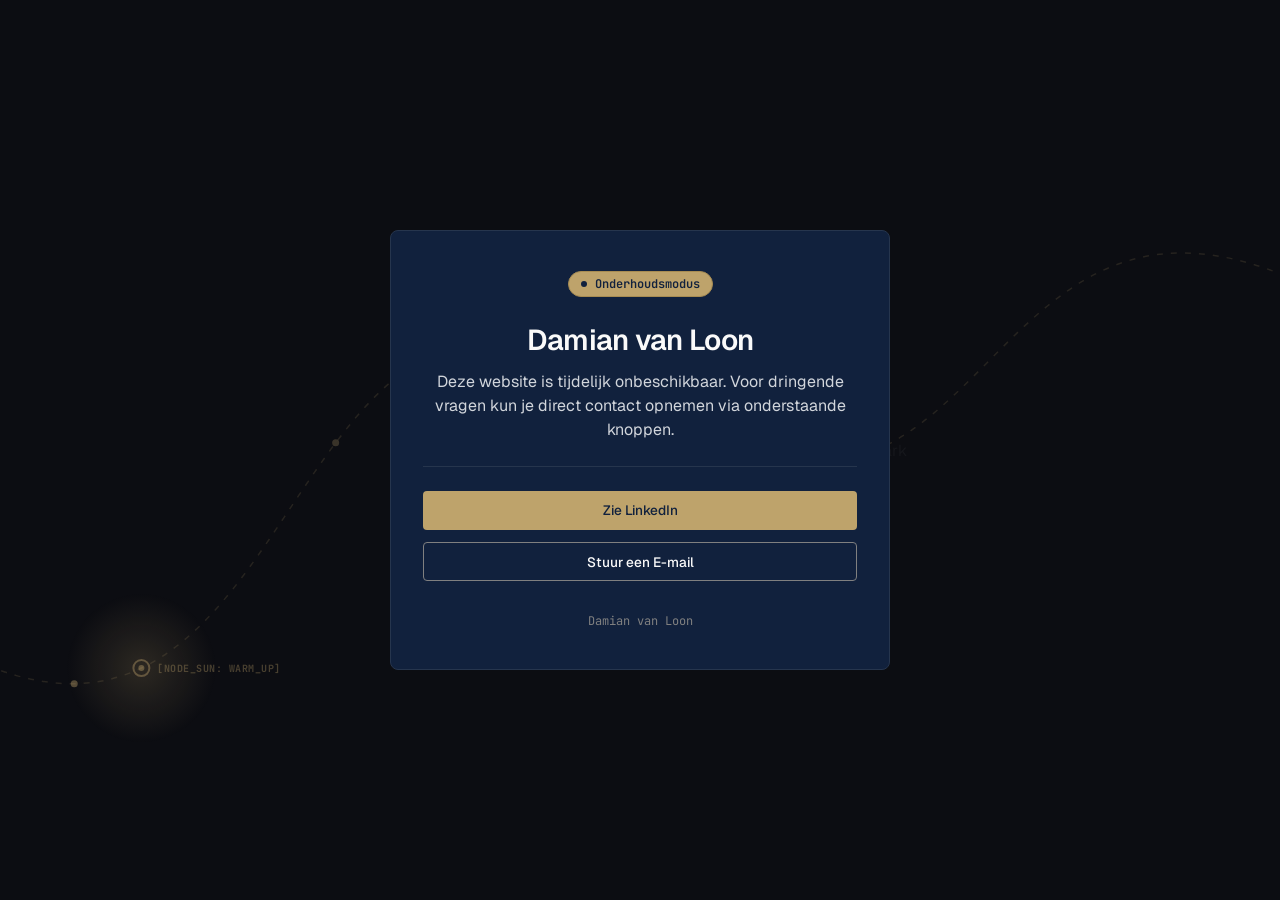
==== index.html @ ec1313b7 "Splash screen toegevoegd" ====
<!DOCTYPE html>
<html lang="nl">

<head>
    <meta charset="UTF-8">
    <meta name="viewport" content="width=device-width, initial-scale=1.0">
    <title>Damian van Loon | In Onderhoud</title>
    <meta name="description" content="Website van Damian van Loon is momenteel in onderhoud.">
    <!-- Favicons -->
    <link rel="apple-touch-icon" sizes="180x180" href="assets/logos/apple-touch-icon.png">
    <link rel="icon" type="image/png" sizes="32x32" href="assets/logos/favicon-32x32.png">
    <link rel="icon" type="image/png" sizes="16x16" href="assets/logos/favicon-16x16.png">
    <link rel="icon" type="image/png" sizes="64x64" href="assets/logos/favicon-64x64.png">
    <link rel="shortcut icon" href="assets/logos/favicon.ico">
    <!-- Google Fonts -->
    <link rel="preconnect" href="https://fonts.googleapis.com">
    <link rel="preconnect" href="https://fonts.gstatic.com" crossorigin>
    <link
        href="https://fonts.googleapis.com/css2?family=Geist:wght@300;400;500;600;700&family=JetBrains+Mono:wght@400;500;600&display=swap"
        rel="stylesheet">
    <style>
        :root {
            --bg-base: #0c0d12;
            --bg-card: #11213D;
            --border-color: #26354d;
            --border-hover: #808080;
            --text-primary: #fafafa;
            --text-secondary: #d1d5db;
            --accent-blue: #BEA36B;
            --accent-blue-dark: #a88c52;
            --font-sans: 'Geist', -apple-system, sans-serif;
            --font-mono: 'JetBrains Mono', monospace;
        }

        * {
            box-sizing: border-box;
            margin: 0;
            padding: 0;
        }

        body {
            background-color: var(--bg-base);
            color: var(--text-primary);
            font-family: var(--font-sans);
            min-height: 100vh;
            display: flex;
            align-items: center;
            justify-content: center;
            padding: 1.5rem;
        }

        .maintenance-container {
            max-width: 500px;
            width: 100%;
            background-color: var(--bg-card);
            border: 1px solid var(--border-color);
            border-radius: 8px;
            padding: 2.5rem 2rem;
            text-align: center;
        }

        .status-badge {
            display: inline-flex;
            align-items: center;
            gap: 0.5rem;
            background-color: var(--accent-blue);
            /* Solid Gold: #BEA36B */
            color: var(--bg-card);
            /* Deep Navy #11213D */
            font-family: var(--font-mono);
            font-weight: 600;
            font-size: 0.75rem;
            padding: 0.25rem 0.75rem;
            border-radius: 9999px;
            border: 1px solid var(--accent-blue-dark);
            margin-bottom: 1.5rem;
        }

        .status-dot {
            width: 6px;
            height: 6px;
            background-color: var(--bg-card);
            /* Navy dot for high contrast */
            border-radius: 50%;
        }

        h1 {
            font-size: 1.8rem;
            font-weight: 600;
            margin-bottom: 0.75rem;
            letter-spacing: -0.025em;
        }

        .subtitle {
            font-size: 1rem;
            color: var(--text-secondary);
            margin-bottom: 1.5rem;
            line-height: 1.5;
        }

        .divider {
            height: 1px;
            background-color: var(--border-color);
            margin: 1.5rem 0;
        }

        .contact-links {
            display: flex;
            flex-direction: column;
            gap: 0.75rem;
        }

        .btn {
            display: flex;
            align-items: center;
            justify-content: center;
            gap: 0.5rem;
            padding: 0.6rem 1rem;
            border-radius: 4px;
            text-decoration: none;
            font-size: 0.85rem;
            font-weight: 500;
            transition: all 0.15s ease;
            border: 1px solid transparent;
            cursor: pointer;
        }

        .btn-primary {
            background-color: var(--accent-blue);
            /* Gold: #BEA36B */
            color: var(--bg-card);
            /* Navy: #11213D */
        }

        .btn-primary:hover {
            background-color: var(--accent-blue-dark);
        }

        .btn-secondary {
            background-color: transparent;
            color: var(--text-primary);
            border-color: var(--border-hover);
            /* Gray: #808080 */
        }

        .btn-secondary:hover {
            background-color: var(--bg-base);
            border-color: var(--text-primary);
        }

        .footer-note {
            margin-top: 2rem;
            font-size: 0.75rem;
            color: var(--border-hover);
            /* Gray: #808080 */
            font-family: var(--font-mono);
        }

        /* --- Dynamic Ambient Background CSS Variables & Styles --- */
        :root {
            --bg-path-color: rgba(38, 53, 77, 0.15);
            --bg-packet-color: rgba(190, 163, 107, 0.35);
            --bg-glow-color: rgba(190, 163, 107, 0.12);
        }

        .time-morning {
            --bg-path-color: rgba(190, 163, 107, 0.15);
            --bg-packet-color: rgba(190, 163, 107, 0.4);
            --bg-glow-color: rgba(190, 163, 107, 0.18);
        }

        .time-afternoon {
            --bg-path-color: rgba(24, 99, 246, 0.15);
            --bg-packet-color: rgba(24, 99, 246, 0.4);
            --bg-glow-color: rgba(24, 99, 246, 0.18);
        }

        .time-evening {
            --bg-path-color: rgba(190, 163, 107, 0.18);
            --bg-packet-color: rgba(190, 163, 107, 0.45);
            --bg-glow-color: rgba(190, 163, 107, 0.22);
        }

        .time-night {
            --bg-path-color: rgba(38, 53, 77, 0.2);
            --bg-packet-color: rgba(24, 99, 246, 0.3);
            --bg-glow-color: rgba(24, 99, 246, 0.12);
        }

        #ambient-bg-svg {
            position: fixed;
            top: 0;
            left: 0;
            width: 100vw;
            height: 100vh;
            pointer-events: none;
            z-index: -2;
        }

        #ambient-orbit-path {
            transition: stroke 1.5s ease-in-out;
        }

        .ambient-packet {
            transition: fill 1.5s ease-in-out;
        }

        #ambient-master-node circle {
            transition: fill 1.5s ease-in-out, stroke 1.5s ease-in-out;
        }

        #ambient-node-label {
            transition: fill 1.5s ease-in-out;
            letter-spacing: 0.05em;
            user-select: none;
            opacity: 0.85;
        }

        .bg-logo-watermark {
            position: fixed;
            top: 50%;
            right: 5%;
            transform: translateY(-50%);
            width: 45vw;
            max-width: 600px;
            opacity: 0.04;
            pointer-events: none;
            z-index: -1;
            filter: grayscale(1);
        }
    </style>
    <script src="bg-dynamic.js" defer></script>
</head>

<body>
    <!-- Background Logo Watermark -->
    <img src="assets/logos/Zilver_DVL_Logo.png" alt="Damian van Loon Logo Watermark" class="bg-logo-watermark">

    <div class="maintenance-container">
        <div class="status-badge">
            <span class="status-dot"></span>
            <span>Onderhoudsmodus</span>
        </div>
        <h1>Damian van Loon</h1>
        <p class="subtitle">
            Deze website is tijdelijk onbeschikbaar. Voor dringende
            vragen kun je direct contact opnemen via onderstaande knoppen.
        </p>

        <div class="divider"></div>

        <div class="contact-links">
            <a href="https://www.linkedin.com/in/damian-van-loon-9070428a/" target="_blank" rel="noopener"
                class="btn btn-primary">
                Zie LinkedIn
            </a>
            <a href="mailto:damianloon@gmail.com" class="btn btn-secondary">
                Stuur een E-mail
            </a>
        </div>

        <div class="footer-note">
            Damian van Loon
        </div>
    </div>

</body>

</html>
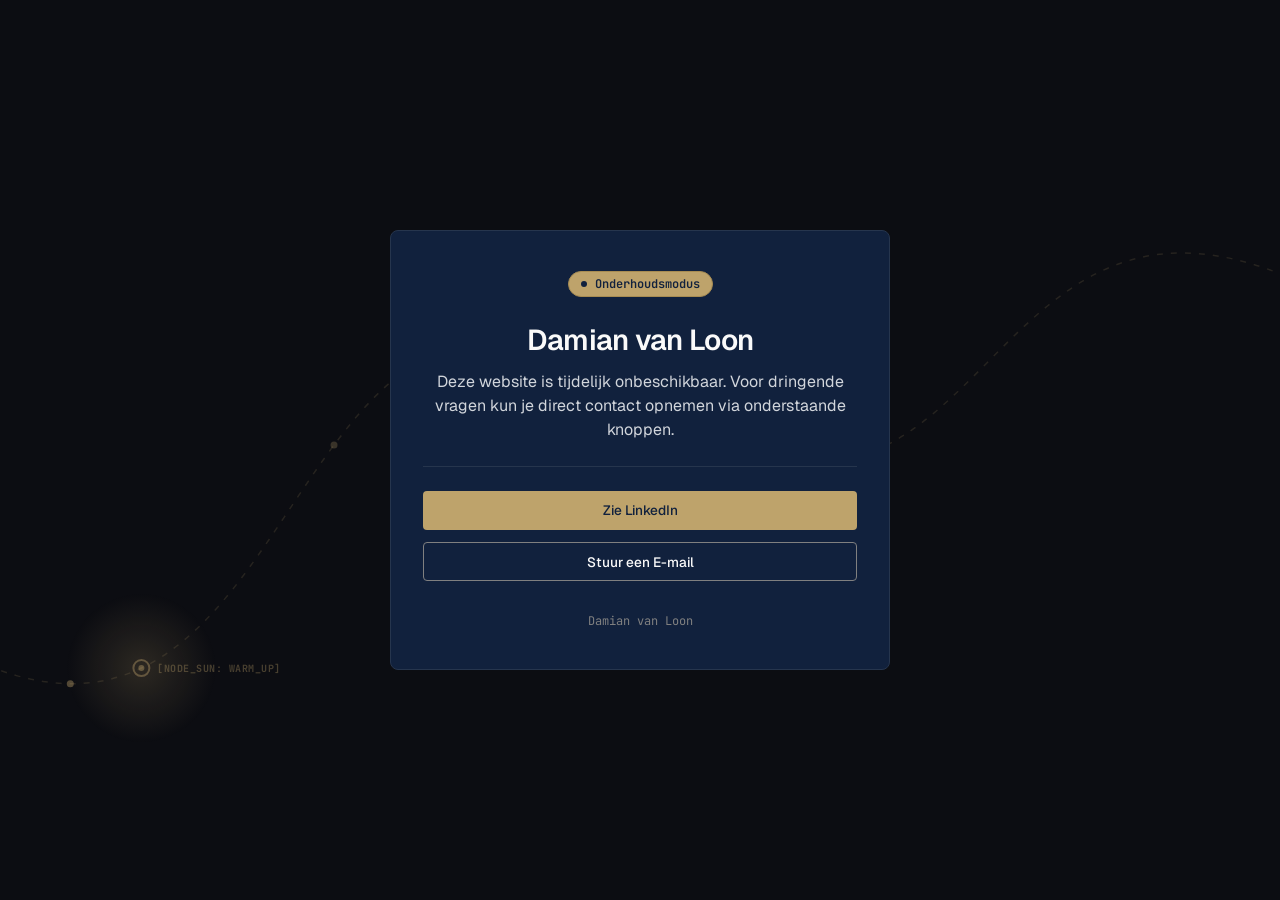
==== commit a12a4d97: "Onderhoudsscherm watermerk gewist" ====
--- a/index.html
+++ b/index.html
@@ -216,25 +216,11 @@
             opacity: 0.85;
         }
 
-        .bg-logo-watermark {
-            position: fixed;
-            top: 50%;
-            right: 5%;
-            transform: translateY(-50%);
-            width: 45vw;
-            max-width: 600px;
-            opacity: 0.04;
-            pointer-events: none;
-            z-index: -1;
-            filter: grayscale(1);
-        }
     </style>
     <script src="bg-dynamic.js" defer></script>
 </head>
 
 <body>
-    <!-- Background Logo Watermark -->
-    <img src="assets/logos/Zilver_DVL_Logo.png" alt="Damian van Loon Logo Watermark" class="bg-logo-watermark">
 
     <div class="maintenance-container">
         <div class="status-badge">
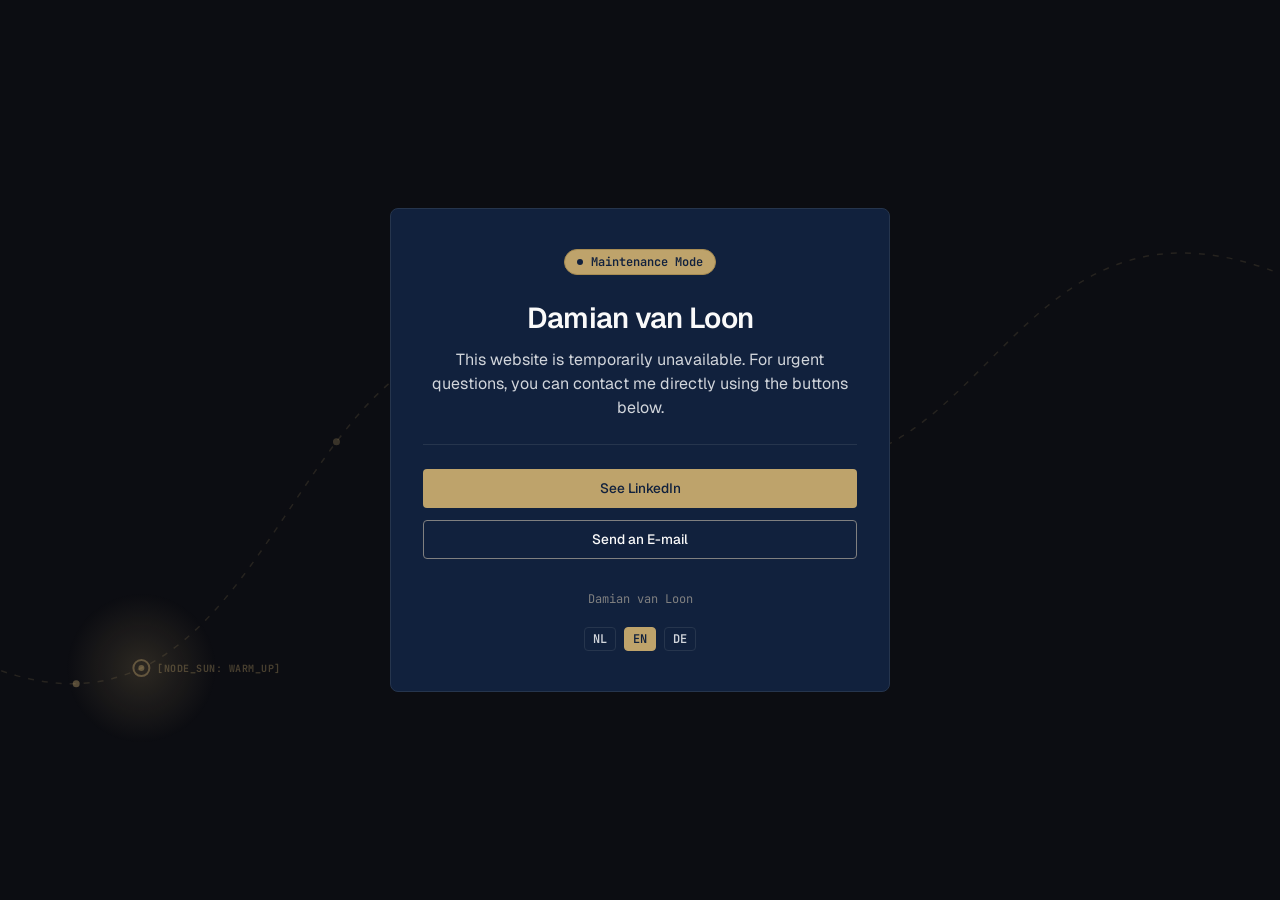
==== commit 3f9df5dc: "Vertaling toegevoegd in de footer. DE & EN" ====
--- a/index.html
+++ b/index.html
@@ -216,7 +216,38 @@
             opacity: 0.85;
         }
 
+        .language-switcher {
+            margin-top: 1.25rem;
+            display: flex;
+            justify-content: center;
+            gap: 0.5rem;
+        }
+
+        .lang-btn {
+            background-color: transparent;
+            border: 1px solid var(--border-color);
+            color: var(--text-secondary);
+            font-family: var(--font-mono);
+            font-size: 0.75rem;
+            font-weight: 600;
+            padding: 0.2rem 0.5rem;
+            border-radius: 4px;
+            cursor: pointer;
+            transition: all 0.15s ease;
+        }
+
+        .lang-btn:hover {
+            border-color: var(--border-hover);
+            color: var(--text-primary);
+        }
+
+        .lang-btn.active {
+            background-color: var(--accent-blue);
+            border-color: var(--accent-blue);
+            color: var(--bg-card);
+        }
     </style>
+    <script src="translations.js"></script>
     <script src="bg-dynamic.js" defer></script>
 </head>
 
@@ -225,10 +256,10 @@
     <div class="maintenance-container">
         <div class="status-badge">
             <span class="status-dot"></span>
-            <span>Onderhoudsmodus</span>
+            <span data-i18n="maintenance_mode">Onderhoudsmodus</span>
         </div>
         <h1>Damian van Loon</h1>
-        <p class="subtitle">
+        <p class="subtitle" data-i18n="maintenance_subtitle">
             Deze website is tijdelijk onbeschikbaar. Voor dringende
             vragen kun je direct contact opnemen via onderstaande knoppen.
         </p>
@@ -237,10 +268,10 @@
 
         <div class="contact-links">
             <a href="https://www.linkedin.com/in/damian-van-loon-9070428a/" target="_blank" rel="noopener"
-                class="btn btn-primary">
+                class="btn btn-primary" data-i18n="linkedin_btn">
                 Zie LinkedIn
             </a>
-            <a href="mailto:damianloon@gmail.com" class="btn btn-secondary">
+            <a href="mailto:damianloon@gmail.com" class="btn btn-secondary" data-i18n="email_btn">
                 Stuur een E-mail
             </a>
         </div>
@@ -248,8 +279,67 @@
         <div class="footer-note">
             Damian van Loon
         </div>
+
+        <div class="language-switcher">
+            <button class="lang-btn" data-lang="nl">NL</button>
+            <button class="lang-btn" data-lang="en">EN</button>
+            <button class="lang-btn" data-lang="de">DE</button>
+        </div>
     </div>
 
+    <script>
+        // Simple i18n manager for maintenance page
+        document.addEventListener('DOMContentLoaded', () => {
+            const langBtns = document.querySelectorAll('.lang-btn');
+            
+            function getLanguage() {
+                const saved = localStorage.getItem('language');
+                if (saved && ['nl', 'en', 'de'].includes(saved)) return saved;
+                const browserLang = navigator.language.slice(0, 2);
+                if (['nl', 'en', 'de'].includes(browserLang)) return browserLang;
+                return 'nl';
+            }
+            
+            function setLanguage(lang) {
+                localStorage.setItem('language', lang);
+                document.documentElement.lang = lang;
+                
+                // Update page title & meta
+                if (translations[lang]?.ui?.maintenance_title) {
+                    document.title = translations[lang].ui.maintenance_title;
+                }
+                const metaDesc = document.querySelector('meta[name="description"]');
+                if (metaDesc && translations[lang]?.ui?.maintenance_desc) {
+                    metaDesc.content = translations[lang].ui.maintenance_desc;
+                }
+                
+                // Update all elements with data-i18n
+                document.querySelectorAll('[data-i18n]').forEach(el => {
+                    const key = el.getAttribute('data-i18n');
+                    if (translations[lang]?.ui[key]) {
+                        el.innerHTML = translations[lang].ui[key];
+                    }
+                });
+                
+                // Update active button state
+                langBtns.forEach(btn => {
+                    if (btn.getAttribute('data-lang') === lang) {
+                        btn.classList.add('active');
+                    } else {
+                        btn.classList.remove('active');
+                    }
+                });
+            }
+            
+            langBtns.forEach(btn => {
+                btn.addEventListener('click', () => {
+                    setLanguage(btn.getAttribute('data-lang'));
+                });
+            });
+            
+            // Initial load
+            setLanguage(getLanguage());
+        });
+    </script>
 </body>
-
 </html>
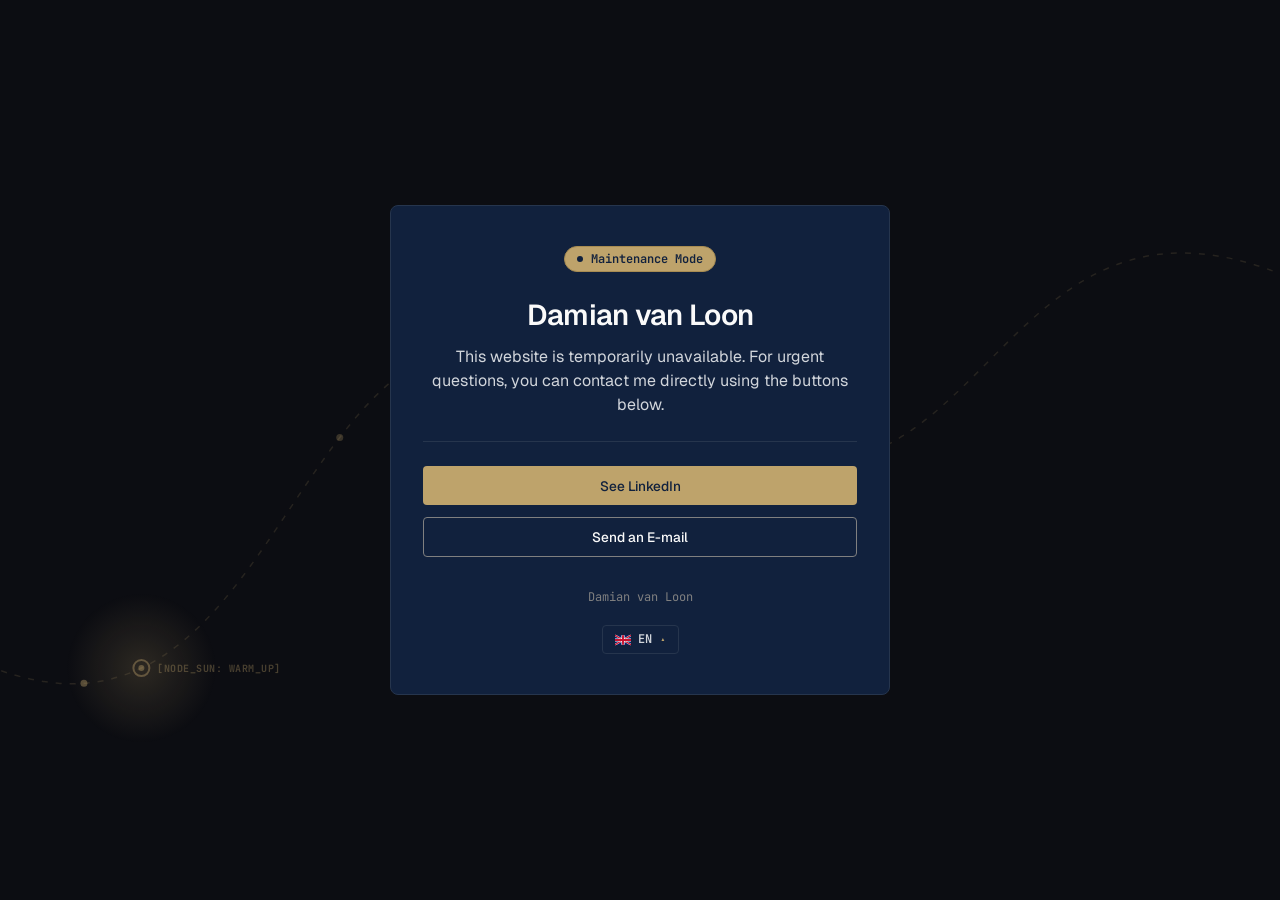
==== commit 08ba59fd: "Vertaal knop visueel aantrekkelijker gemaakt" ====
--- a/index.html
+++ b/index.html
@@ -216,35 +216,98 @@
             opacity: 0.85;
         }
 
-        .language-switcher {
+        /* Custom Drop-up Language Switcher */
+        .lang-dropdown {
+            position: relative;
             margin-top: 1.25rem;
-            display: flex;
-            justify-content: center;
-            gap: 0.5rem;
-        }
-
-        .lang-btn {
+            display: inline-block;
+        }
+
+        .dropdown-trigger {
             background-color: transparent;
             border: 1px solid var(--border-color);
             color: var(--text-secondary);
             font-family: var(--font-mono);
             font-size: 0.75rem;
             font-weight: 600;
-            padding: 0.2rem 0.5rem;
+            padding: 0.35rem 0.75rem;
             border-radius: 4px;
             cursor: pointer;
+            display: flex;
+            align-items: center;
+            gap: 0.5rem;
             transition: all 0.15s ease;
         }
 
-        .lang-btn:hover {
+        .dropdown-trigger:hover {
             border-color: var(--border-hover);
             color: var(--text-primary);
         }
 
-        .lang-btn.active {
+        .dropdown-arrow {
+            font-size: 0.6rem;
+            transition: transform 0.2s ease;
+            color: var(--accent-blue);
+        }
+
+        .lang-dropdown.open .dropdown-arrow {
+            transform: rotate(180deg);
+        }
+
+        .dropdown-menu {
+            position: absolute;
+            bottom: 100%;
+            left: 50%;
+            transform: translateX(-50%);
+            margin-bottom: 0.5rem;
+            background-color: var(--bg-card);
+            border: 1px solid var(--border-color);
+            border-radius: 6px;
+            box-shadow: 0 4px 12px rgba(0, 0, 0, 0.3);
+            list-style: none;
+            padding: 0.25rem 0;
+            margin: 0;
+            display: none;
+            min-width: 80px;
+            z-index: 100;
+        }
+
+        .lang-dropdown.open .dropdown-menu {
+            display: block;
+        }
+
+        .dropdown-item {
+            padding: 0.4rem 0.75rem;
+            display: flex;
+            align-items: center;
+            gap: 0.5rem;
+            font-family: var(--font-mono);
+            font-size: 0.75rem;
+            color: var(--text-secondary);
+            cursor: pointer;
+            transition: all 0.15s ease;
+            white-space: nowrap;
+        }
+
+        .dropdown-item:hover {
+            background-color: rgba(190, 163, 107, 0.1);
+            color: var(--text-primary);
+        }
+
+        .dropdown-item.active {
             background-color: var(--accent-blue);
-            border-color: var(--accent-blue);
             color: var(--bg-card);
+        }
+
+        .dropdown-item.active .flag-icon {
+            filter: drop-shadow(0 0 1px rgba(0, 0, 0, 0.5));
+        }
+
+        .flag-icon {
+            display: inline-block;
+            vertical-align: middle;
+            border-radius: 1px;
+            box-shadow: 0 0 1px rgba(0,0,0,0.2);
         }
     </style>
     <script src="translations.js"></script>
@@ -280,17 +343,51 @@
             Damian van Loon
         </div>
 
-        <div class="language-switcher">
-            <button class="lang-btn" data-lang="nl">NL</button>
-            <button class="lang-btn" data-lang="en">EN</button>
-            <button class="lang-btn" data-lang="de">DE</button>
+        <div class="lang-dropdown">
+            <button class="dropdown-trigger" aria-haspopup="listbox" aria-expanded="false">
+                <span class="current-flag-container">
+                    <!-- Dynamic -->
+                </span>
+                <span class="dropdown-arrow">&#9652;</span>
+            </button>
+            <ul class="dropdown-menu" role="listbox">
+                <li class="dropdown-item" data-lang="nl" role="option">
+                    <svg class="flag-icon" viewBox="0 0 9 6" width="16" height="12">
+                        <rect width="9" height="6" fill="#21468B"/>
+                        <rect width="9" height="4" fill="#FFFFFF"/>
+                        <rect width="9" height="2" fill="#AE1C28"/>
+                    </svg>
+                    <span>NL</span>
+                </li>
+                <li class="dropdown-item" data-lang="en" role="option">
+                    <svg class="flag-icon" viewBox="0 0 50 30" width="16" height="12">
+                        <rect width="50" height="30" fill="#012169"/>
+                        <path d="M0,0 L50,30 M50,0 L0,30" stroke="#fff" stroke-width="6"/>
+                        <path d="M0,0 L50,30 M50,0 L0,30" stroke="#c8102e" stroke-width="4"/>
+                        <path d="M25,0 v30 M0,15 h50" stroke="#fff" stroke-width="10"/>
+                        <path d="M25,0 v30 M0,15 h50" stroke="#c8102e" stroke-width="6"/>
+                    </svg>
+                    <span>EN</span>
+                </li>
+                <li class="dropdown-item" data-lang="de" role="option">
+                    <svg class="flag-icon" viewBox="0 0 9 6" width="16" height="12">
+                        <rect width="9" height="6" fill="#FFCC00"/>
+                        <rect width="9" height="4" fill="#DD0000"/>
+                        <rect width="9" height="2" fill="#000000"/>
+                    </svg>
+                    <span>DE</span>
+                </li>
+            </ul>
         </div>
     </div>
 
     <script>
         // Simple i18n manager for maintenance page
         document.addEventListener('DOMContentLoaded', () => {
-            const langBtns = document.querySelectorAll('.lang-btn');
+            const dropdown = document.querySelector('.lang-dropdown');
+            const trigger = document.querySelector('.dropdown-trigger');
+            const triggerContainer = document.querySelector('.current-flag-container');
+            const dropdownItems = document.querySelectorAll('.dropdown-item');
             
             function getLanguage() {
                 const saved = localStorage.getItem('language');
@@ -321,19 +418,38 @@
                     }
                 });
                 
-                // Update active button state
-                langBtns.forEach(btn => {
-                    if (btn.getAttribute('data-lang') === lang) {
-                        btn.classList.add('active');
-                    } else {
-                        btn.classList.remove('active');
-                    }
+                // Update active state in custom dropdown
+                const activeItem = document.querySelector(`.dropdown-item[data-lang="${lang}"]`);
+                if (activeItem && triggerContainer) {
+                    triggerContainer.innerHTML = activeItem.innerHTML;
+                    
+                    dropdownItems.forEach(item => {
+                        if (item.getAttribute('data-lang') === lang) {
+                            item.classList.add('active');
+                        } else {
+                            item.classList.remove('active');
+                        }
+                    });
+                }
+            }
+            
+            if (trigger && dropdown) {
+                trigger.addEventListener('click', (e) => {
+                    e.stopPropagation();
+                    const isOpen = dropdown.classList.contains('open');
+                    dropdown.classList.toggle('open', !isOpen);
+                    trigger.setAttribute('aria-expanded', !isOpen ? 'true' : 'false');
+                });
+                
+                document.addEventListener('click', () => {
+                    dropdown.classList.remove('open');
+                    trigger.setAttribute('aria-expanded', 'false');
                 });
             }
             
-            langBtns.forEach(btn => {
-                btn.addEventListener('click', () => {
-                    setLanguage(btn.getAttribute('data-lang'));
+            dropdownItems.forEach(item => {
+                item.addEventListener('click', () => {
+                    setLanguage(item.getAttribute('data-lang'));
                 });
             });
             
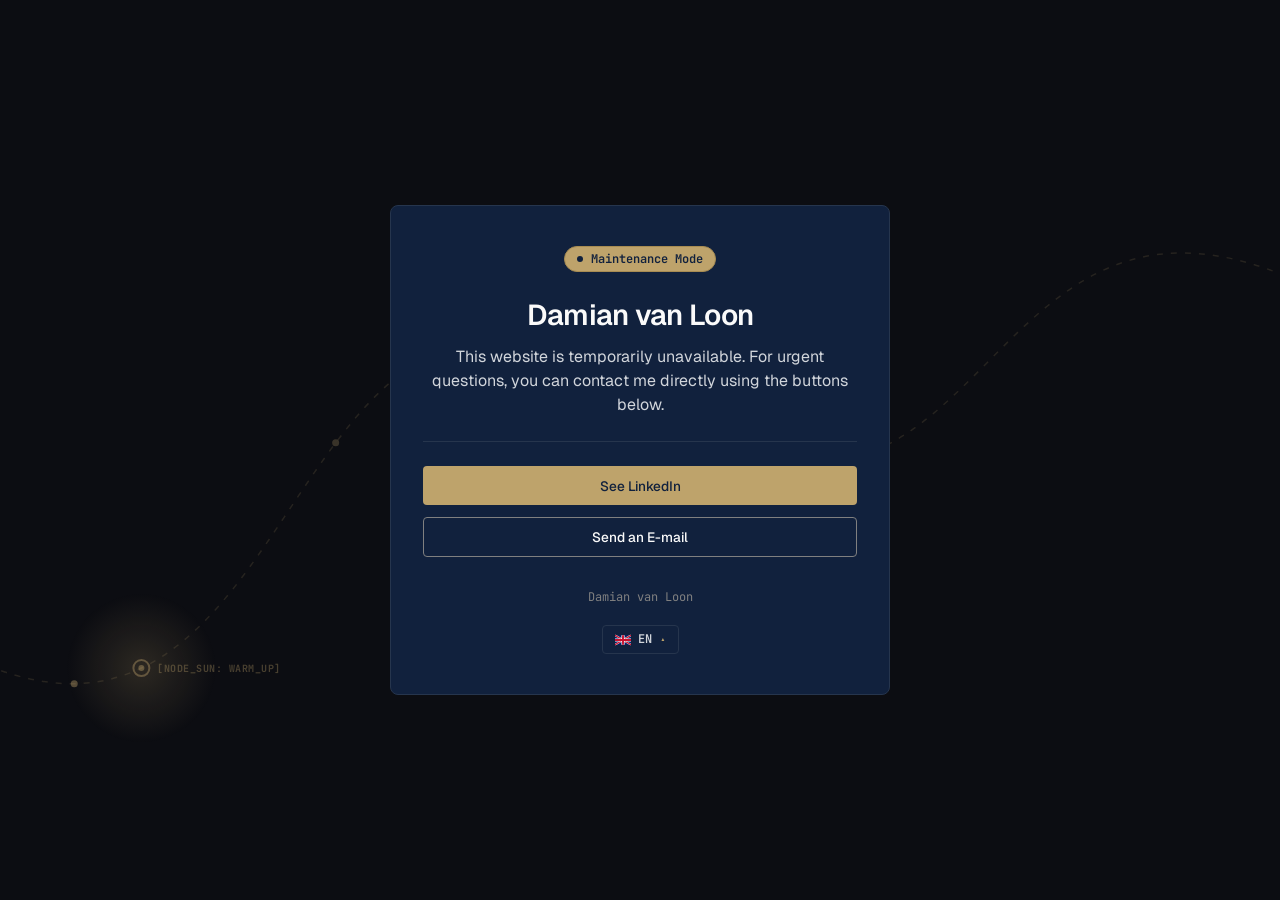
==== commit 06be9bc4: "Herstel Tetris game" ====
--- a/index.html
+++ b/index.html
@@ -307,7 +307,7 @@
             display: inline-block;
             vertical-align: middle;
             border-radius: 1px;
-            box-shadow: 0 0 1px rgba(0,0,0,0.2);
+            box-shadow: 0 0 1px rgba(0, 0, 0, 0.2);
         }
     </style>
     <script src="translations.js"></script>
@@ -353,27 +353,27 @@
             <ul class="dropdown-menu" role="listbox">
                 <li class="dropdown-item" data-lang="nl" role="option">
                     <svg class="flag-icon" viewBox="0 0 9 6" width="16" height="12">
-                        <rect width="9" height="6" fill="#21468B"/>
-                        <rect width="9" height="4" fill="#FFFFFF"/>
-                        <rect width="9" height="2" fill="#AE1C28"/>
+                        <rect width="9" height="6" fill="#21468B" />
+                        <rect width="9" height="4" fill="#FFFFFF" />
+                        <rect width="9" height="2" fill="#AE1C28" />
                     </svg>
                     <span>NL</span>
                 </li>
                 <li class="dropdown-item" data-lang="en" role="option">
                     <svg class="flag-icon" viewBox="0 0 50 30" width="16" height="12">
-                        <rect width="50" height="30" fill="#012169"/>
-                        <path d="M0,0 L50,30 M50,0 L0,30" stroke="#fff" stroke-width="6"/>
-                        <path d="M0,0 L50,30 M50,0 L0,30" stroke="#c8102e" stroke-width="4"/>
-                        <path d="M25,0 v30 M0,15 h50" stroke="#fff" stroke-width="10"/>
-                        <path d="M25,0 v30 M0,15 h50" stroke="#c8102e" stroke-width="6"/>
+                        <rect width="50" height="30" fill="#012169" />
+                        <path d="M0,0 L50,30 M50,0 L0,30" stroke="#fff" stroke-width="6" />
+                        <path d="M0,0 L50,30 M50,0 L0,30" stroke="#c8102e" stroke-width="4" />
+                        <path d="M25,0 v30 M0,15 h50" stroke="#fff" stroke-width="10" />
+                        <path d="M25,0 v30 M0,15 h50" stroke="#c8102e" stroke-width="6" />
                     </svg>
                     <span>EN</span>
                 </li>
                 <li class="dropdown-item" data-lang="de" role="option">
                     <svg class="flag-icon" viewBox="0 0 9 6" width="16" height="12">
-                        <rect width="9" height="6" fill="#FFCC00"/>
-                        <rect width="9" height="4" fill="#DD0000"/>
-                        <rect width="9" height="2" fill="#000000"/>
+                        <rect width="9" height="6" fill="#FFCC00" />
+                        <rect width="9" height="4" fill="#DD0000" />
+                        <rect width="9" height="2" fill="#000000" />
                     </svg>
                     <span>DE</span>
                 </li>
@@ -388,7 +388,7 @@
             const trigger = document.querySelector('.dropdown-trigger');
             const triggerContainer = document.querySelector('.current-flag-container');
             const dropdownItems = document.querySelectorAll('.dropdown-item');
-            
+
             function getLanguage() {
                 const saved = localStorage.getItem('language');
                 if (saved && ['nl', 'en', 'de'].includes(saved)) return saved;
@@ -396,11 +396,11 @@
                 if (['nl', 'en', 'de'].includes(browserLang)) return browserLang;
                 return 'nl';
             }
-            
+
             function setLanguage(lang) {
                 localStorage.setItem('language', lang);
                 document.documentElement.lang = lang;
-                
+
                 // Update page title & meta
                 if (translations[lang]?.ui?.maintenance_title) {
                     document.title = translations[lang].ui.maintenance_title;
@@ -409,7 +409,7 @@
                 if (metaDesc && translations[lang]?.ui?.maintenance_desc) {
                     metaDesc.content = translations[lang].ui.maintenance_desc;
                 }
-                
+
                 // Update all elements with data-i18n
                 document.querySelectorAll('[data-i18n]').forEach(el => {
                     const key = el.getAttribute('data-i18n');
@@ -417,12 +417,12 @@
                         el.innerHTML = translations[lang].ui[key];
                     }
                 });
-                
+
                 // Update active state in custom dropdown
                 const activeItem = document.querySelector(`.dropdown-item[data-lang="${lang}"]`);
                 if (activeItem && triggerContainer) {
                     triggerContainer.innerHTML = activeItem.innerHTML;
-                    
+
                     dropdownItems.forEach(item => {
                         if (item.getAttribute('data-lang') === lang) {
                             item.classList.add('active');
@@ -432,7 +432,7 @@
                     });
                 }
             }
-            
+
             if (trigger && dropdown) {
                 trigger.addEventListener('click', (e) => {
                     e.stopPropagation();
@@ -440,22 +440,23 @@
                     dropdown.classList.toggle('open', !isOpen);
                     trigger.setAttribute('aria-expanded', !isOpen ? 'true' : 'false');
                 });
-                
+
                 document.addEventListener('click', () => {
                     dropdown.classList.remove('open');
                     trigger.setAttribute('aria-expanded', 'false');
                 });
             }
-            
+
             dropdownItems.forEach(item => {
                 item.addEventListener('click', () => {
                     setLanguage(item.getAttribute('data-lang'));
                 });
             });
-            
+
             // Initial load
             setLanguage(getLanguage());
         });
     </script>
 </body>
+
 </html>
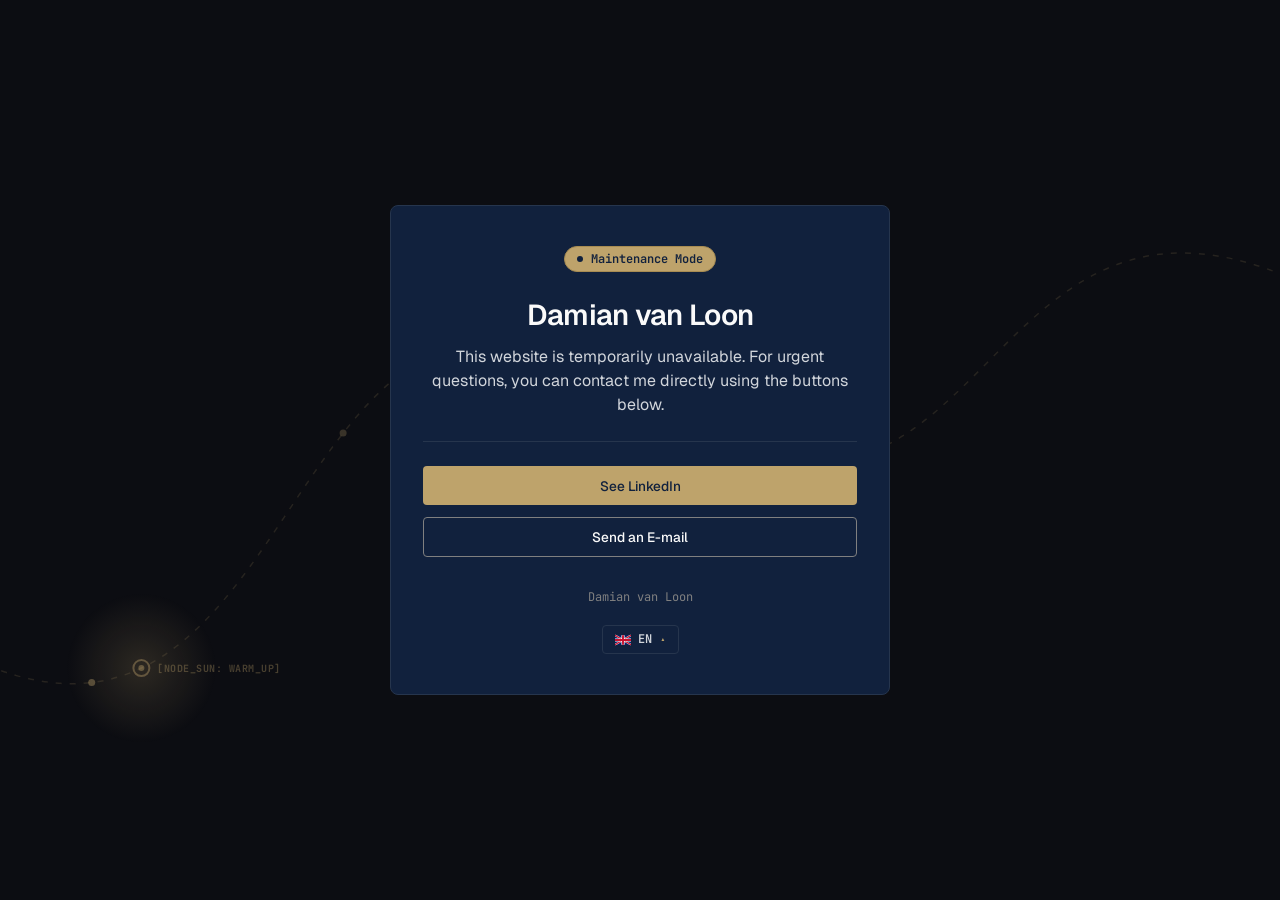
==== commit 9d16ab65: "Mappenstructuur aangepast" ====
--- a/index.html
+++ b/index.html
@@ -7,11 +7,11 @@
     <title>Damian van Loon | In Onderhoud</title>
     <meta name="description" content="Website van Damian van Loon is momenteel in onderhoud.">
     <!-- Favicons -->
-    <link rel="apple-touch-icon" sizes="180x180" href="assets/logos/apple-touch-icon.png">
-    <link rel="icon" type="image/png" sizes="32x32" href="assets/logos/favicon-32x32.png">
-    <link rel="icon" type="image/png" sizes="16x16" href="assets/logos/favicon-16x16.png">
-    <link rel="icon" type="image/png" sizes="64x64" href="assets/logos/favicon-64x64.png">
-    <link rel="shortcut icon" href="assets/logos/favicon.ico">
+    <link rel="apple-touch-icon" sizes="180x180" href="assets/favicons/apple-touch-icon.png">
+    <link rel="icon" type="image/png" sizes="32x32" href="assets/favicons/favicon-32x32.png">
+    <link rel="icon" type="image/png" sizes="16x16" href="assets/favicons/favicon-16x16.png">
+    <link rel="icon" type="image/png" sizes="64x64" href="assets/favicons/favicon-64x64.png">
+    <link rel="shortcut icon" href="assets/favicons/favicon.ico">
     <!-- Google Fonts -->
     <link rel="preconnect" href="https://fonts.googleapis.com">
     <link rel="preconnect" href="https://fonts.gstatic.com" crossorigin>
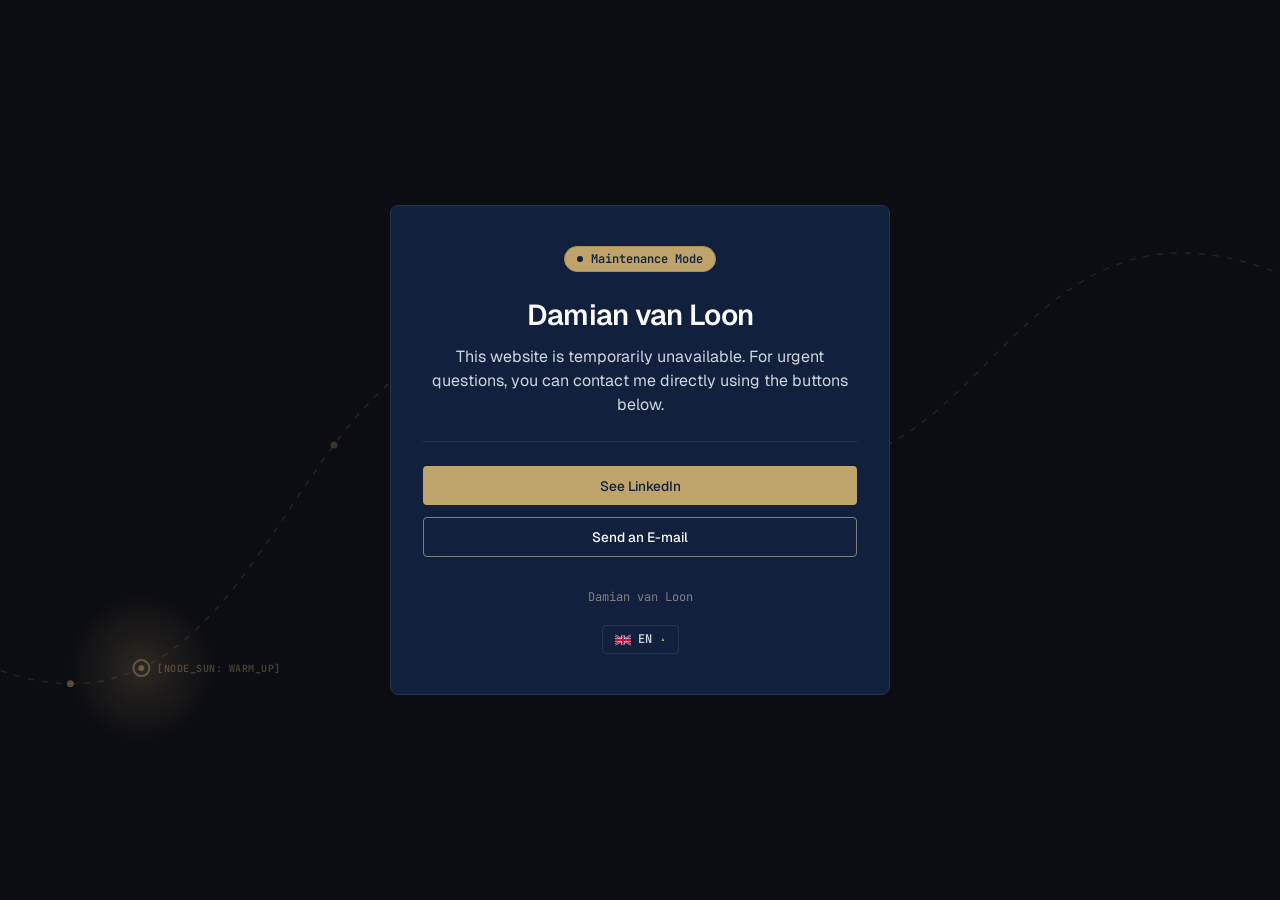
==== commit c6409594: "Duitse vertaling gewist" ====
--- a/index.html
+++ b/index.html
@@ -369,14 +369,6 @@
                     </svg>
                     <span>EN</span>
                 </li>
-                <li class="dropdown-item" data-lang="de" role="option">
-                    <svg class="flag-icon" viewBox="0 0 9 6" width="16" height="12">
-                        <rect width="9" height="6" fill="#FFCC00" />
-                        <rect width="9" height="4" fill="#DD0000" />
-                        <rect width="9" height="2" fill="#000000" />
-                    </svg>
-                    <span>DE</span>
-                </li>
             </ul>
         </div>
     </div>
@@ -391,9 +383,9 @@
 
             function getLanguage() {
                 const saved = localStorage.getItem('language');
-                if (saved && ['nl', 'en', 'de'].includes(saved)) return saved;
+                if (saved && ['nl', 'en'].includes(saved)) return saved;
                 const browserLang = navigator.language.slice(0, 2);
-                if (['nl', 'en', 'de'].includes(browserLang)) return browserLang;
+                if (['nl', 'en'].includes(browserLang)) return browserLang;
                 return 'nl';
             }
 
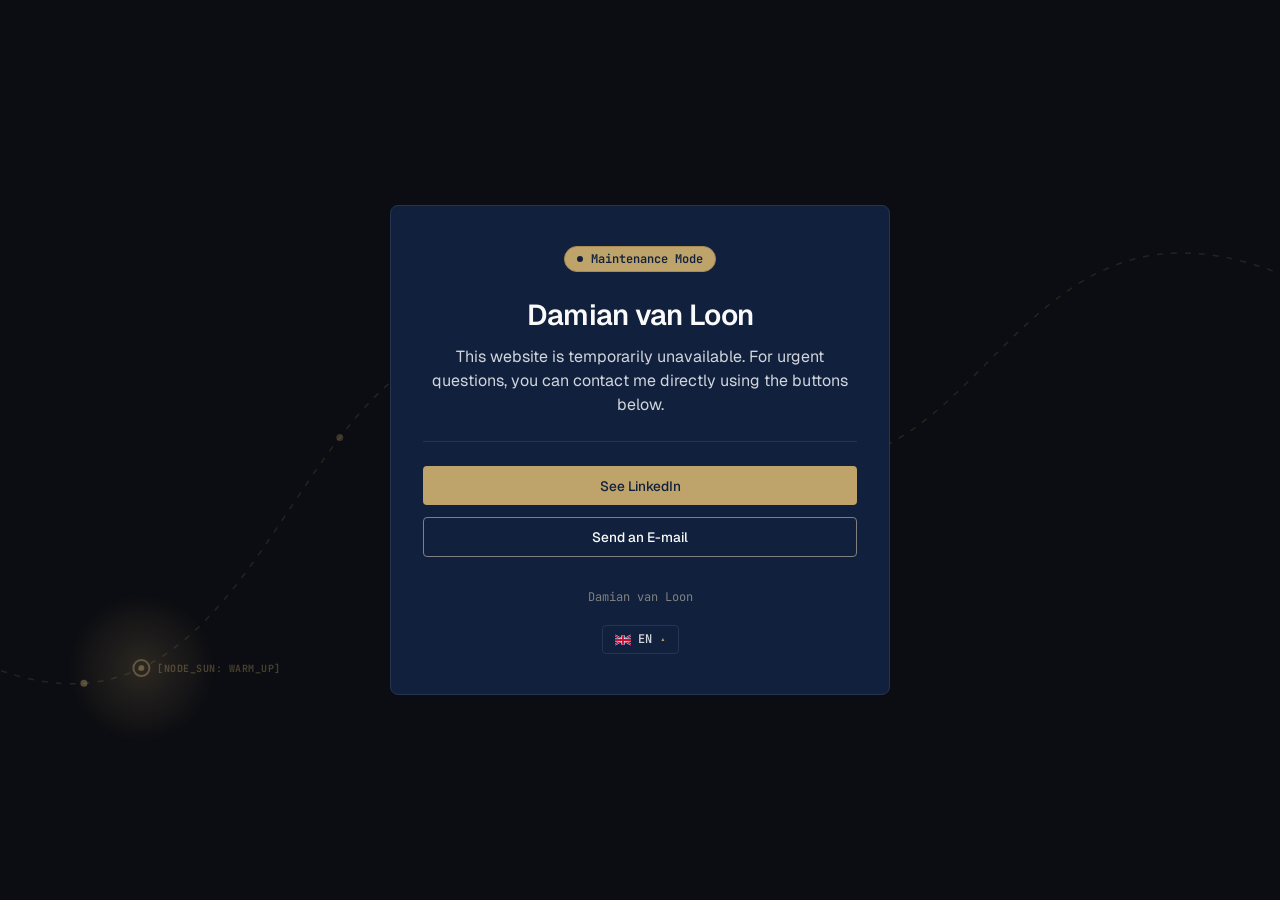
==== commit f786b5fa: "feat: Google Analytics tracking tag toegevoegd" ====
--- a/index.html
+++ b/index.html
@@ -2,6 +2,16 @@
 <html lang="nl">
 
 <head>
+    <!-- Google tag (gtag.js) -->
+    <script async src="https://www.googletagmanager.com/gtag/js?id=G-QWCT8CZTJB"></script>
+    <script>
+        window.dataLayer = window.dataLayer || [];
+        function gtag(){dataLayer.push(arguments);}
+        gtag('js', new Date());
+
+        gtag('config', 'G-QWCT8CZTJB');
+    </script>
+
     <meta charset="UTF-8">
     <meta name="viewport" content="width=device-width, initial-scale=1.0">
     <title>Damian van Loon | In Onderhoud</title>
